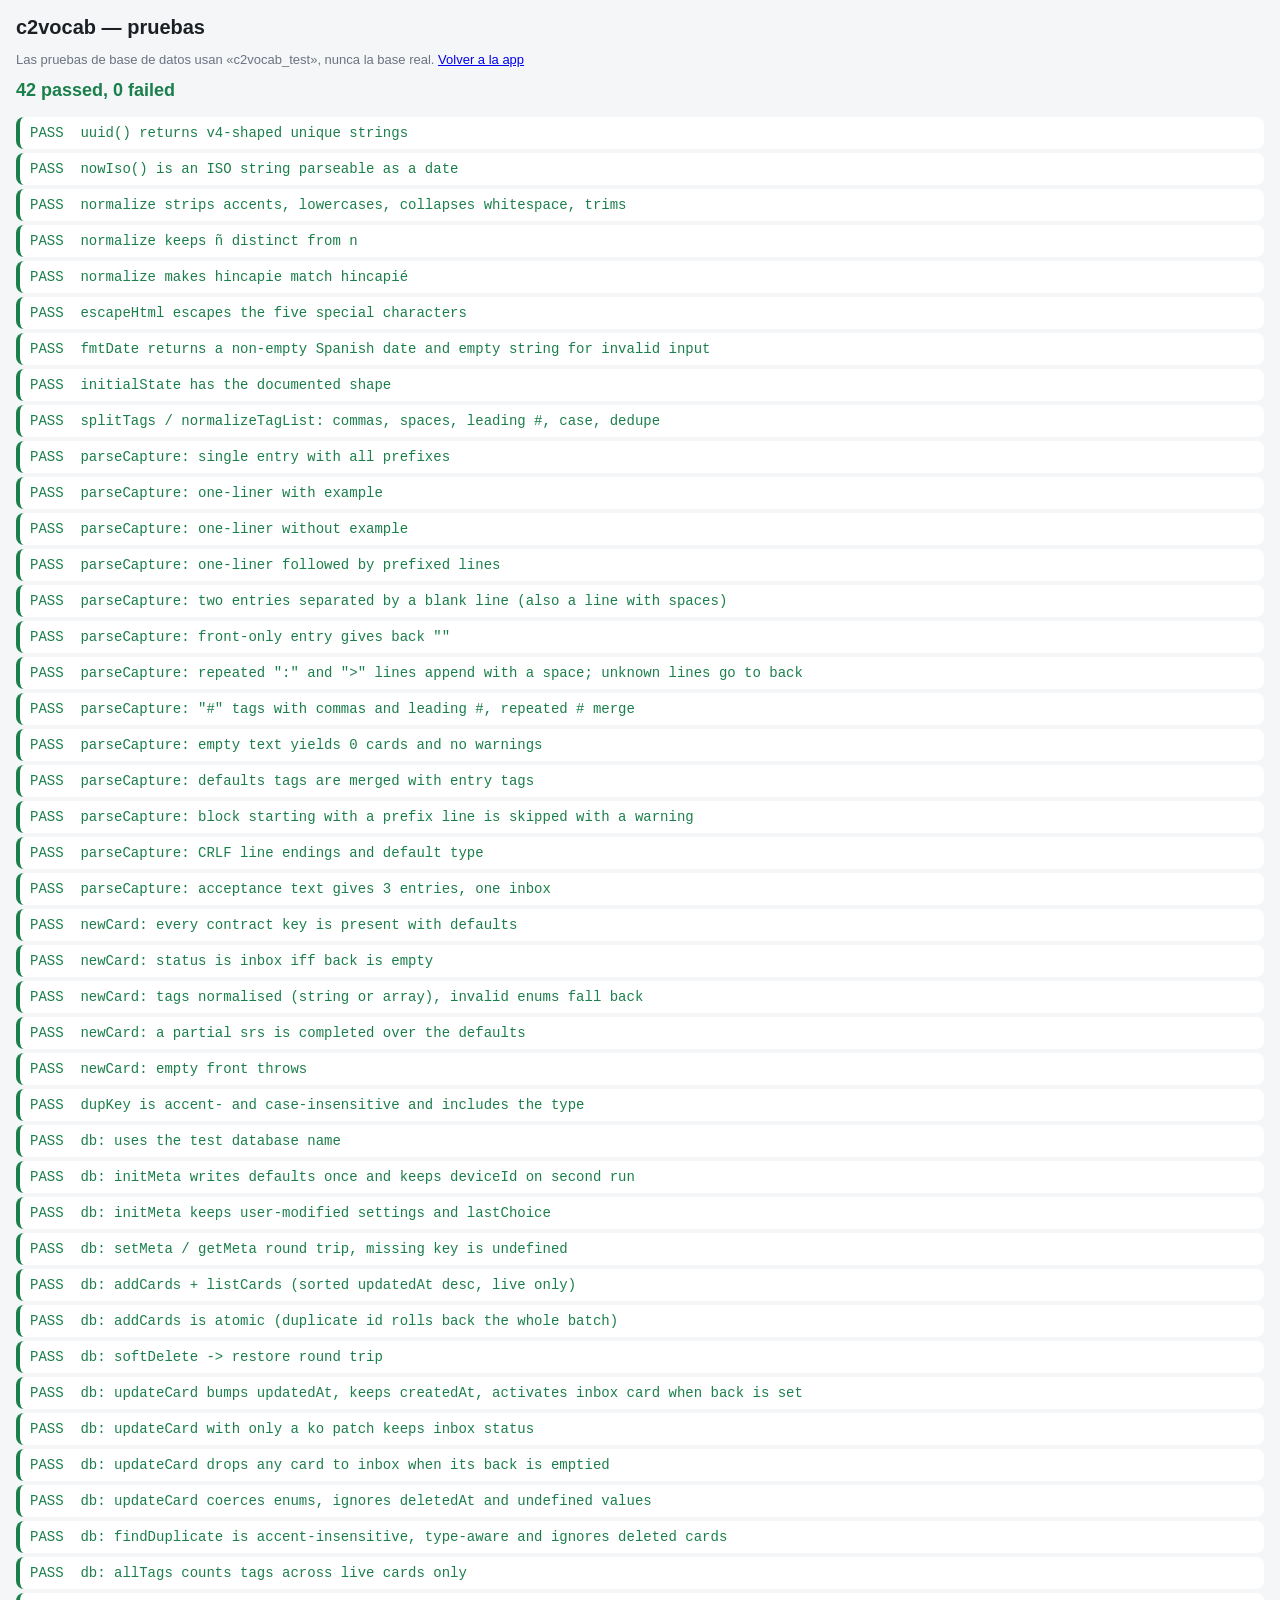
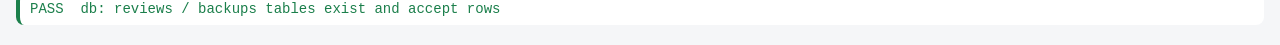
==== test.html @ 15eb6527 "Step 1: app skeleton, IndexedDB store, quick add, Explorar, Papelera, seeds Vanilla ES-module PWA sh" ====
<!DOCTYPE html>
<html lang="es">
<head>
  <meta charset="utf-8">
  <meta name="viewport" content="width=device-width, initial-scale=1, viewport-fit=cover">
  <title>c2vocab tests</title>
  <style>
    body { font-family: -apple-system, BlinkMacSystemFont, "Segoe UI", Roboto, sans-serif; margin: 0; padding: 16px; background: #f5f6f8; color: #1c1f24; }
    h1 { font-size: 20px; margin: 0 0 8px; }
    #summary { font-weight: 700; font-size: 18px; margin: 8px 0 16px; }
    ul { list-style: none; padding: 0; margin: 0; }
    li { padding: 8px 10px; margin-bottom: 4px; border-radius: 8px; background: #fff; font-family: ui-monospace, Consolas, monospace; font-size: 14px; white-space: pre-wrap; }
    .pass { color: #1b7f4b; }
    .fail { color: #b3261e; }
    li.pass { border-left: 4px solid #1b7f4b; }
    li.fail { border-left: 4px solid #b3261e; }
    p.note { color: #6b7280; font-size: 13px; }
  </style>
</head>
<body>
  <h1>c2vocab — pruebas</h1>
  <p class="note">Las pruebas de base de datos usan «c2vocab_test», nunca la base real. <a href="./index.html">Volver a la app</a></p>
  <p id="summary">Ejecutando…</p>
  <ul id="results"></ul>

  <script src="./vendor/dexie.min.js"></script>
  <script type="module" src="./js/tests.js"></script>
</body>
</html>
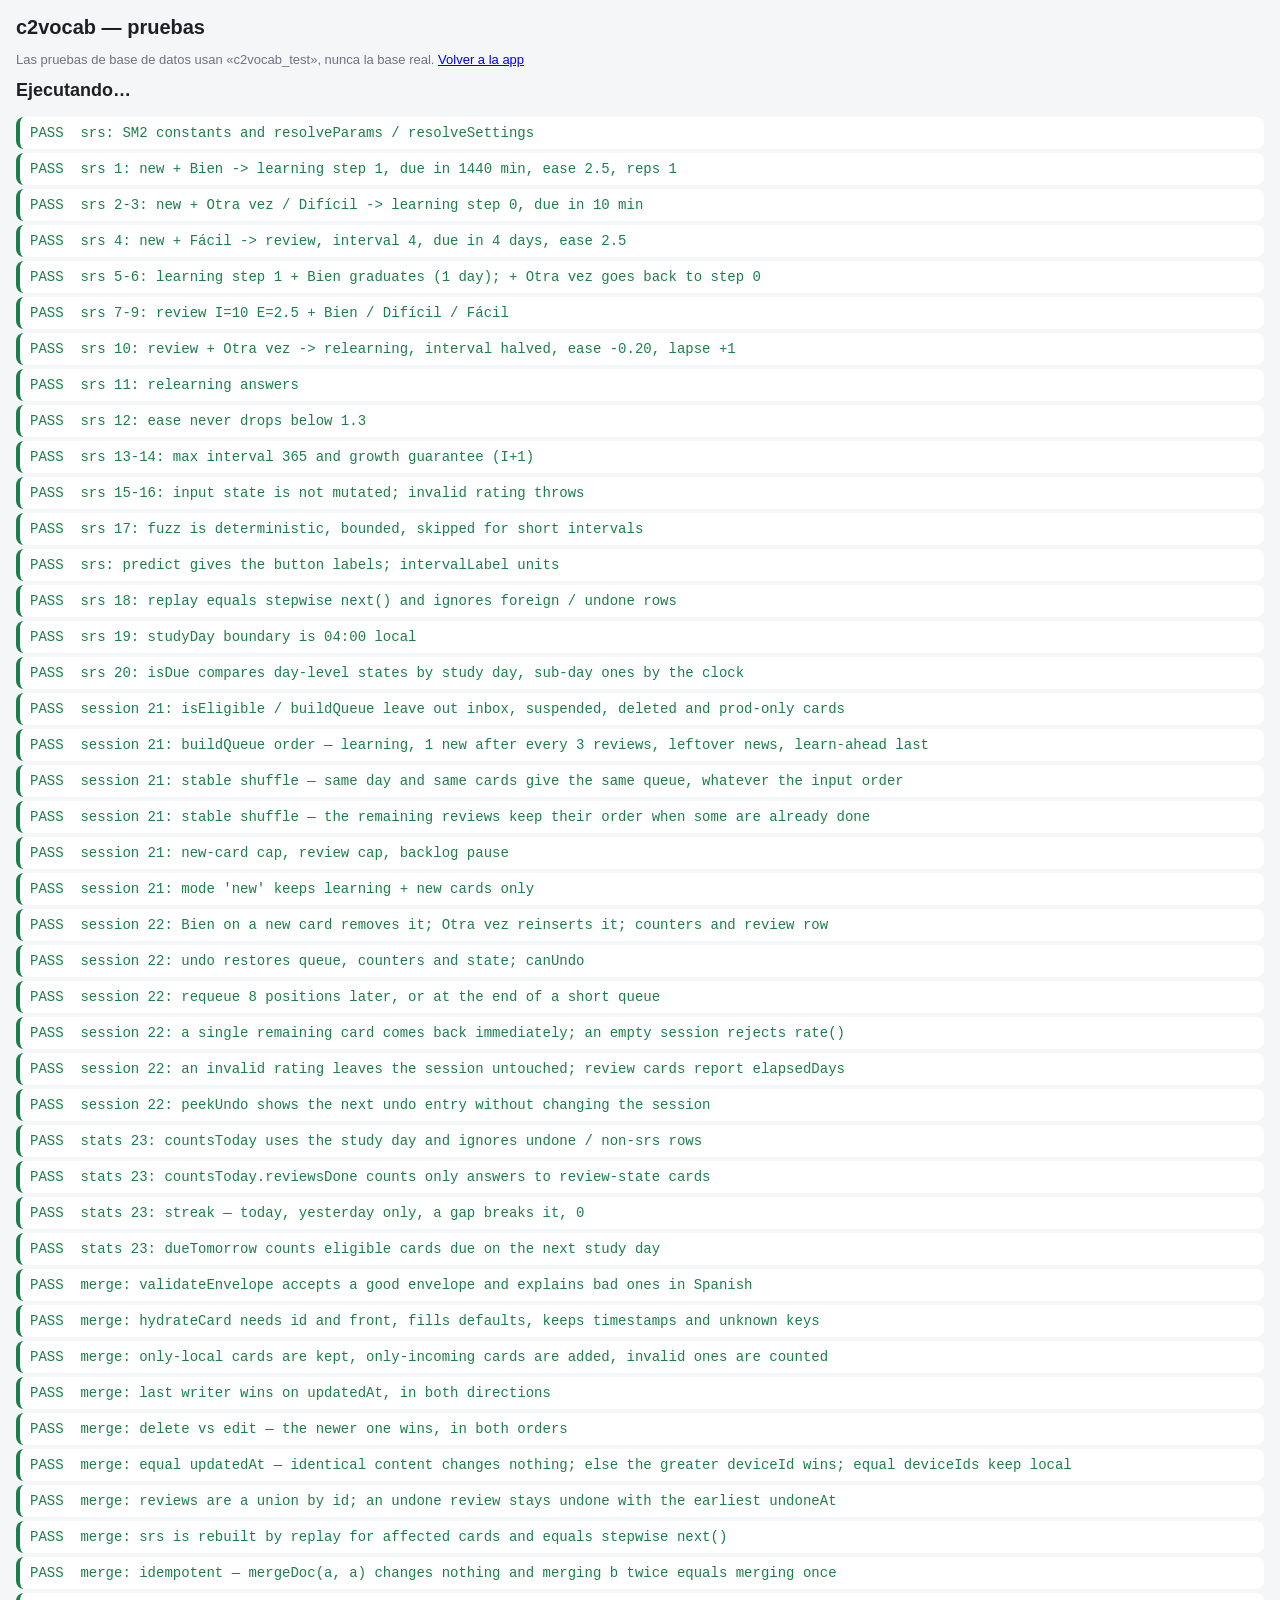
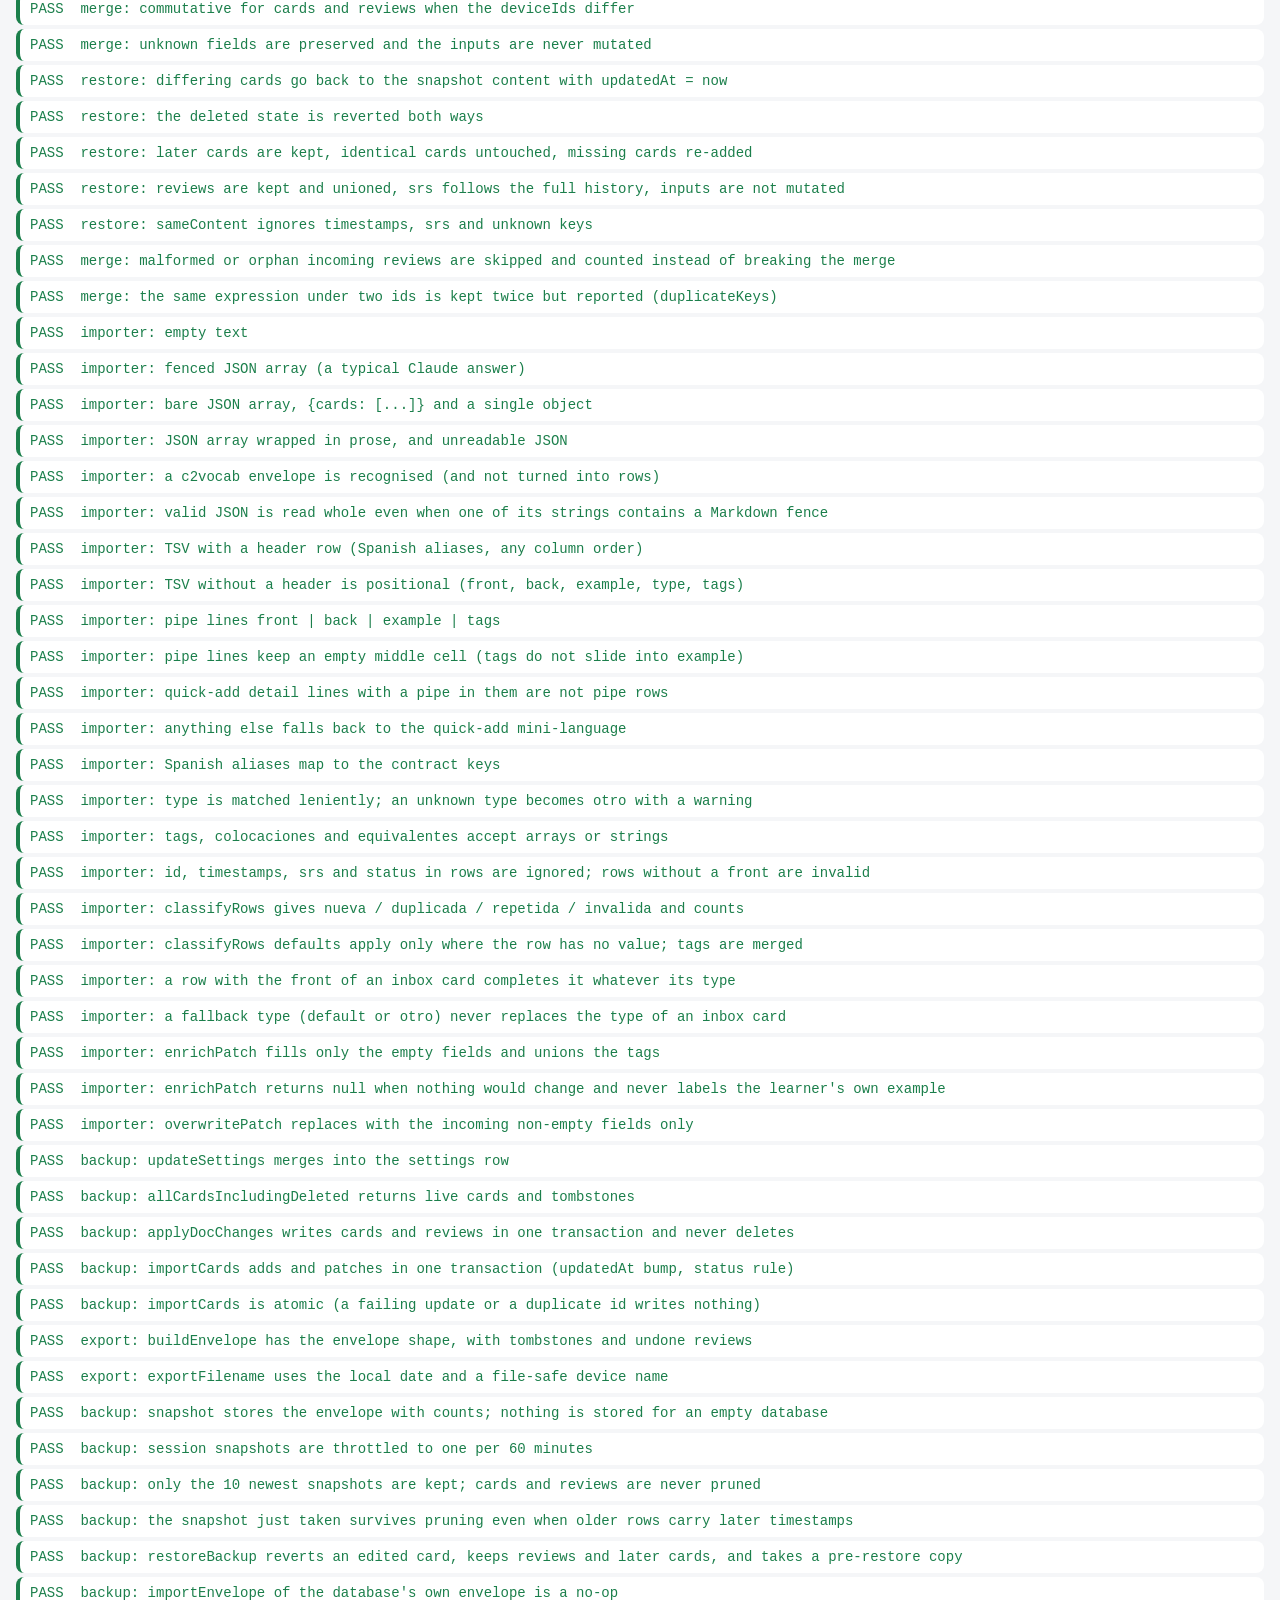
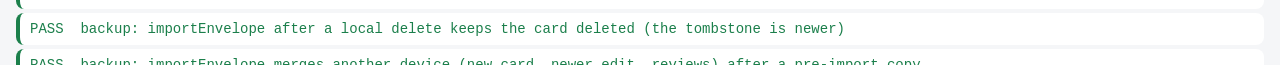
==== commit fe5ec0e4: "Add service-worker logic harness tests; favicon link on test page - js/tests/sw.test.js: executes sw" ====
--- a/test.html
+++ b/test.html
@@ -3,6 +3,7 @@
 <head>
   <meta charset="utf-8">
   <meta name="viewport" content="width=device-width, initial-scale=1, viewport-fit=cover">
+  <link rel="icon" href="./icons/favicon.svg" type="image/svg+xml">
   <title>c2vocab tests</title>
   <style>
     body { font-family: -apple-system, BlinkMacSystemFont, "Segoe UI", Roboto, sans-serif; margin: 0; padding: 16px; background: #f5f6f8; color: #1c1f24; }
